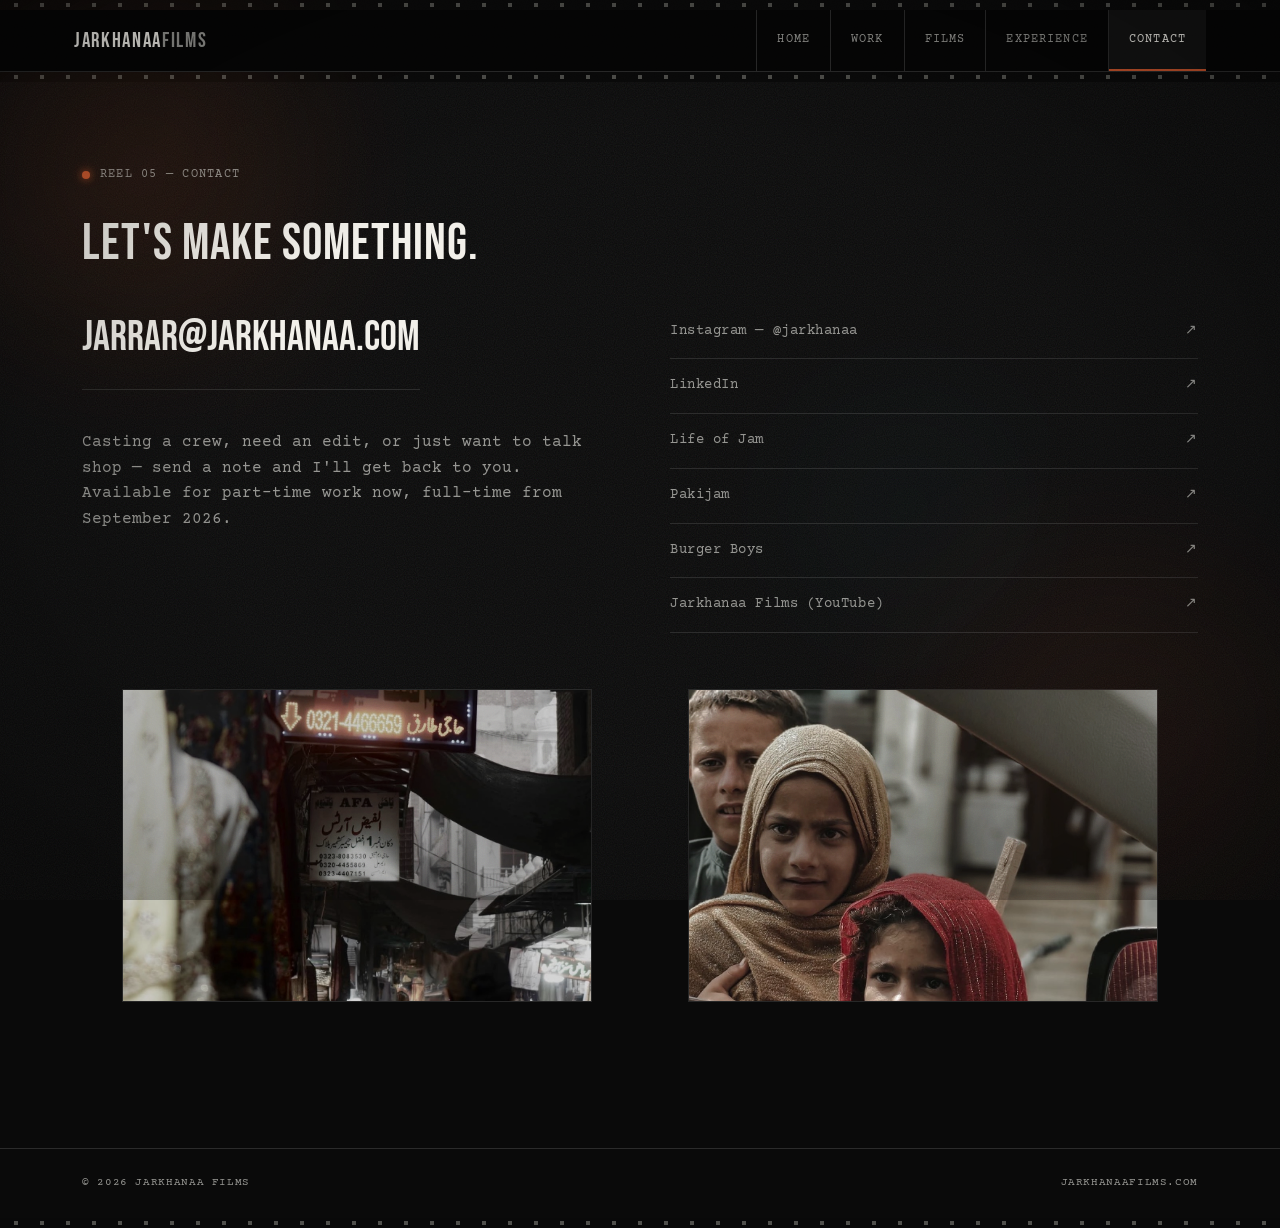
==== contact.html @ 5db482cc "Jarkhanaa Films — initial site Personal portfolio for Mohammad Jarrar Ali Mehdi: home, work, films (" ====
<!DOCTYPE html>
<html lang="en">
<head>
<meta charset="UTF-8">
<meta name="viewport" content="width=device-width, initial-scale=1.0">
<title>Contact — Jarkhanaa Films</title>
<meta name="description" content="Get in touch with Mohammad Jarrar Ali Mehdi — Jarkhanaa Films.">
<link rel="preconnect" href="https://fonts.googleapis.com">
<link rel="preconnect" href="https://fonts.gstatic.com" crossorigin>
<link href="https://fonts.googleapis.com/css2?family=Bebas+Neue&family=Courier+Prime:wght@400;700&display=swap" rel="stylesheet">
<link rel="stylesheet" href="css/style.css">
</head>
<body>

<div class="sprockets"></div>
<nav class="filmstrip-nav">
  <div class="nav-frames">
    <div class="nav-logo">JARKHANAA <span>FILMS</span></div>
    <ul class="nav-links">
      <li><a href="index.html">Home</a></li>
      <li><a href="work.html">Work</a></li>
      <li><a href="films.html">Films</a></li>
      <li><a href="experience.html">Experience</a></li>
      <li><a href="contact.html" class="active">Contact</a></li>
    </ul>
  </div>
</nav>
<div class="sprockets"></div>

<main class="container">
  <section class="section" style="border-top:none;padding-top:70px;">
    <p class="timecode">Reel 05 — Contact</p>
    <h2 class="section-heading">Let's make something.</h2>

    <div class="contact-grid">
      <div>
        <a href="mailto:jarrar@jarkhanaa.com" class="contact-email">jarrar@jarkhanaa.com</a>
        <p class="lede">
          Casting a crew, need an edit, or just want to talk shop —
          send a note and I'll get back to you. Available for part-time
          work now, full-time from September 2026.
        </p>
      </div>

      <div>
        <ul class="social-list">
          <!-- Replace hrefs with your real profiles -->
          <li><a href="https://www.instagram.com/jarkhanaa" target="_blank" rel="noopener"><span>Instagram — @jarkhanaa</span><span>&#8599;</span></a></li>
          <li><a href="https://www.linkedin.com/in/jarrar-ali-9444a821a/" target="_blank" rel="noopener"><span>LinkedIn</span><span>&#8599;</span></a></li>
          <li><a href="#" target="_blank" rel="noopener"><span>Life of Jam</span><span>&#8599;</span></a></li>
          <li><a href="#" target="_blank" rel="noopener"><span>Pakijam</span><span>&#8599;</span></a></li>
          <li><a href="https://www.youtube.com/@burgerboys6820" target="_blank" rel="noopener"><span>Burger Boys</span><span>&#8599;</span></a></li>
          <li><a href="https://www.youtube.com/@JarkhanaaFilms" target="_blank" rel="noopener"><span>Jarkhanaa Films (YouTube)</span><span>&#8599;</span></a></li>
        </ul>
      </div>
    </div>

    <div class="gallery-row">
      <figure>
        <img src="assets/images/photography/photo-07.jpg" alt="Street market, Pakistan">
      </figure>
      <figure>
        <img src="assets/images/photography/photo-13.jpg" alt="Portrait through a car window">
      </figure>
    </div>
  </section>
</main>

<footer class="site-footer">
  <div class="container footer-inner">
    <span>&copy; <span id="year"></span> Jarkhanaa Films</span>
    <span>jarkhanaafilms.com</span>
  </div>
</footer>
<div class="sprockets"></div>

<script src="js/main.js"></script>
</body>
</html>
---- css/style.css ----
/* ==========================================================================
   JARKHANAA FILMS — stylesheet
   Concept: an "interactive filmstrip" shot in black & white. Sprocket holes
   edge the nav and footer, sections are labelled with editing-bay timecodes,
   body copy runs in Courier (screenplay pages are typed in Courier), and
   the homepage opens with a brief credits sequence before settling in.
   Colour is almost entirely absent — it's used only as a rare, deliberate
   spark (a tally-light dot, a hover state, a single underline).
   ========================================================================== */

:root {
  --bg: #0a0a0a;
  --bg-alt: #131313;
  --bg-raised: #1a1a1a;
  --fg: #f2f0ea;
  --fg-dim: #949490;
  --fg-faint: #5c5c58;
  --accent: #c9542c;      /* used sparingly: a tally-light dot, an underline, a hover */
  --line: #2b2b2b;
  --sprocket-size: 10px;
  --sprocket-gap: 26px;
  --frame-serif: "Bebas Neue", "Oswald", sans-serif;
  --frame-mono: "Courier Prime", "Courier New", ui-monospace, monospace;
}

* { box-sizing: border-box; }

html { scroll-behavior: smooth; }

body {
  margin: 0;
  background: var(--bg);
  color: var(--fg);
  font-family: var(--frame-mono);
  line-height: 1.6;
  -webkit-font-smoothing: antialiased;
  position: relative;
}

/* film grain + vignette overlay, fixed over the whole viewport */
body::before {
  content: "";
  position: fixed;
  inset: 0;
  z-index: 2000;
  pointer-events: none;
  opacity: 0.09;
  mix-blend-mode: overlay;
  background-image: url("data:image/svg+xml,%3Csvg xmlns='http://www.w3.org/2000/svg' width='120' height='120'%3E%3Cfilter id='n'%3E%3CfeTurbulence type='fractalNoise' baseFrequency='0.9' numOctaves='2' stitchTiles='stitch'/%3E%3C/filter%3E%3Crect width='100%25' height='100%25' filter='url(%23n)'/%3E%3C/svg%3E");
  animation: grain-shift 1.2s steps(4) infinite;
}

body::after {
  content: "";
  position: fixed;
  inset: 0;
  z-index: 1999;
  pointer-events: none;
  background: radial-gradient(ellipse at center, transparent 45%, rgba(0,0,0,0.55) 130%);
}

/* -------------------------------------------------------------------- */
/* light leaks — slow-drifting warm/cool blobs, screen-blended, very     */
/* faint. Injected once by main.js so every page picks it up for free.  */
/* -------------------------------------------------------------------- */
.light-leak {
  position: fixed;
  inset: 0;
  z-index: 2;
  pointer-events: none;
  mix-blend-mode: screen;
  overflow: hidden;
}
.light-leak span {
  position: absolute;
  border-radius: 50%;
  filter: blur(70px);
  opacity: 0.3;
  animation: leak-drift 46s ease-in-out infinite;
}
.light-leak span:nth-child(1) {
  width: 38vw; height: 38vw;
  background: radial-gradient(circle, rgba(224,99,47,0.55), transparent 70%);
  top: -8%; left: -8%;
  animation-duration: 42s;
}
.light-leak span:nth-child(2) {
  width: 42vw; height: 42vw;
  background: radial-gradient(circle, rgba(201,84,44,0.4), transparent 70%);
  bottom: -12%; right: -8%;
  animation-duration: 58s;
  animation-delay: -14s;
}
.light-leak span:nth-child(3) {
  width: 26vw; height: 26vw;
  background: radial-gradient(circle, rgba(34,80,91,0.35), transparent 70%);
  top: 38%; left: 58%;
  animation-duration: 50s;
  animation-delay: -26s;
}
@keyframes leak-drift {
  0%   { transform: translate(0, 0) scale(1); }
  25%  { transform: translate(5%, 4%) scale(1.08); }
  50%  { transform: translate(-4%, 7%) scale(0.95); }
  75%  { transform: translate(-6%, -3%) scale(1.05); }
  100% { transform: translate(0, 0) scale(1); }
}
@media (prefers-reduced-motion: reduce) {
  .light-leak span { animation: none; }
}

/* -------------------------------------------------------------------- */
/* cursor companion — a soft ring that trails the pointer and reacts    */
/* over clickable things. Pointer stays visible; this just adds a bit   */
/* of life. Skipped on touch devices.                                   */
/* -------------------------------------------------------------------- */
.cursor-ring {
  position: fixed;
  top: 0; left: 0;
  width: 30px; height: 30px;
  margin: -15px 0 0 -15px;
  border-radius: 50%;
  border: 1px solid var(--fg-dim);
  pointer-events: none;
  z-index: 2500;
  opacity: 0;
  transition: opacity 0.3s ease, width 0.25s ease, height 0.25s ease,
              margin 0.25s ease, border-color 0.25s ease, background 0.25s ease;
  will-change: transform;
}
.cursor-ring.active { opacity: 0.65; }
.cursor-ring.hover {
  width: 56px; height: 56px;
  margin: -28px 0 0 -28px;
  border-color: var(--accent);
  background: rgba(201,84,44,0.08);
  opacity: 0.9;
}

/* -------------------------------------------------------------------- */
/* page transition — quick fade in on load, fade out on internal nav    */
/* -------------------------------------------------------------------- */
body.page-enter { animation: page-fade-in 0.5s ease both; }
body.page-leave { opacity: 0; transition: opacity 0.22s ease; }
@keyframes page-fade-in {
  from { opacity: 0; }
  to   { opacity: 1; }
}
@media (prefers-reduced-motion: reduce) {
  body.page-enter { animation: none; }
  body.page-leave { transition: none; }
}

/* -------------------------------------------------------------------- */
/* scroll reveal — sections ease up into place as they enter view       */
/* -------------------------------------------------------------------- */
.reveal {
  opacity: 0;
  transform: translateY(18px);
  transition: opacity 0.7s ease, transform 0.7s ease;
}
.reveal.visible { opacity: 1; transform: translateY(0); }
@media (prefers-reduced-motion: reduce) {
  .reveal { opacity: 1; transform: none; transition: none; }
}

@keyframes grain-shift {
  0%   { transform: translate(0, 0); }
  25%  { transform: translate(-1%, 1%); }
  50%  { transform: translate(1%, -1%); }
  75%  { transform: translate(-1%, -1%); }
  100% { transform: translate(0, 0); }
}

@media (prefers-reduced-motion: reduce) {
  body::before { animation: none; }
}

a { color: inherit; text-decoration: none; }
img { max-width: 100%; display: block; }
ul { margin: 0; padding: 0; list-style: none; }
h1, h2, h3 { font-family: var(--frame-serif); font-weight: 400; letter-spacing: 0.02em; margin: 0; }
code { font-family: var(--frame-mono); }

.container {
  max-width: 1180px;
  margin: 0 auto;
  padding: 0 32px;
}

/* -------------------------------------------------------------------- */
/* sprocket strips                                                       */
/* -------------------------------------------------------------------- */
.sprockets {
  height: var(--sprocket-size);
  background-color: var(--bg);
  background-image: radial-gradient(circle, var(--fg-faint) 2.4px, transparent 2.5px);
  background-size: var(--sprocket-gap) 100%;
  background-repeat: repeat-x;
  background-position: center;
  opacity: 0.85;
}

/* -------------------------------------------------------------------- */
/* nav — the filmstrip                                                   */
/* -------------------------------------------------------------------- */
.filmstrip-nav {
  position: sticky;
  top: 0;
  z-index: 500;
  background: #050505;
  border-bottom: 1px solid var(--line);
}

.nav-frames {
  display: flex;
  align-items: stretch;
  justify-content: space-between;
  max-width: 1180px;
  margin: 0 auto;
  padding: 0 24px;
}

.nav-logo {
  display: flex;
  align-items: center;
  font-family: var(--frame-serif);
  font-size: 1.3rem;
  letter-spacing: 0.08em;
  padding: 14px 20px 14px 0;
  white-space: nowrap;
}

.nav-logo span { color: var(--fg-dim); }

.nav-links {
  display: flex;
  align-items: stretch;
}

.nav-links li {
  border-left: 1px solid var(--line);
  display: flex;
}

.nav-links a {
  display: flex;
  align-items: center;
  padding: 0 20px;
  font-family: var(--frame-mono);
  font-size: 0.72rem;
  letter-spacing: 0.1em;
  text-transform: uppercase;
  color: var(--fg-dim);
  position: relative;
  transition: color 0.25s ease, background 0.25s ease;
}

.nav-links a:hover,
.nav-links a.active {
  color: var(--fg);
  background: var(--bg-alt);
}

.nav-links a.active::after {
  content: "";
  position: absolute;
  left: 0; right: 0; bottom: 0;
  height: 2px;
  background: var(--accent);
}

/* -------------------------------------------------------------------- */
/* timecode section labels — a recurring signature motif                 */
/* -------------------------------------------------------------------- */
.timecode {
  font-family: var(--frame-mono);
  font-size: 0.78rem;
  letter-spacing: 0.1em;
  color: var(--fg-dim);
  display: inline-flex;
  align-items: center;
  gap: 10px;
  margin-bottom: 18px;
  text-transform: uppercase;
}

.timecode::before {
  content: "";
  width: 8px;
  height: 8px;
  border-radius: 50%;
  background: var(--accent);
  box-shadow: 0 0 8px var(--accent);
  animation: blink 2.4s ease-in-out infinite;
}

@keyframes blink {
  0%, 100% { opacity: 1; }
  50% { opacity: 0.25; }
}

/* -------------------------------------------------------------------- */
/* opening credits sequence (home only)                                  */
/* -------------------------------------------------------------------- */
.credits-overlay {
  position: fixed;
  inset: 0;
  z-index: 3000;
  background: #000;
  display: flex;
  align-items: center;
  justify-content: center;
  text-align: center;
  padding: 24px;
}

.credits-overlay.hidden { display: none; }
.credits-overlay.fading { animation: credits-fade-out 0.9s ease forwards; }

@keyframes credits-fade-out {
  to { opacity: 0; visibility: hidden; }
}

.credits-card {
  position: relative;
}

.credits-line {
  font-family: var(--frame-mono);
  letter-spacing: 0.3em;
  text-transform: uppercase;
  font-size: 0.8rem;
  color: var(--fg-dim);
  opacity: 0;
  animation: credits-in 1.1s ease forwards;
}

.credits-title {
  font-family: var(--frame-serif);
  font-size: clamp(2.4rem, 8vw, 5.5rem);
  letter-spacing: 0.03em;
  margin: 16px 0;
  opacity: 0;
  animation: credits-in 1.1s ease forwards;
  animation-delay: 0.5s;
}

.credits-sub {
  font-family: var(--frame-mono);
  font-size: 0.85rem;
  letter-spacing: 0.16em;
  text-transform: uppercase;
  color: var(--fg-dim);
  opacity: 0;
  animation: credits-in 1.1s ease forwards;
  animation-delay: 1.1s;
}

@keyframes credits-in {
  from { opacity: 0; transform: translateY(8px); }
  to   { opacity: 1; transform: translateY(0); }
}

.credits-skip {
  position: absolute;
  bottom: 28px;
  right: 28px;
  font-family: var(--frame-mono);
  font-size: 0.68rem;
  letter-spacing: 0.14em;
  text-transform: uppercase;
  color: var(--fg-faint);
  background: none;
  border: 1px solid var(--line);
  padding: 8px 14px;
  cursor: pointer;
}
.credits-skip:hover { color: var(--fg); border-color: var(--fg-dim); }

/* -------------------------------------------------------------------- */
/* hero / intro                                                          */
/* -------------------------------------------------------------------- */
.hero {
  padding: 90px 0 60px;
  display: grid;
  grid-template-columns: 1.2fr 0.8fr;
  gap: 50px;
  align-items: start;
}

.portrait-box {
  border: 1px solid var(--line);
  background: var(--bg-alt);
  padding: 10px;
}
.portrait-box img {
  width: 100%;
  aspect-ratio: 4 / 5;
  object-fit: cover;
  object-position: center 30%;
  filter: grayscale(0.85) contrast(1.05);
}
.portrait-caption {
  margin-top: 10px;
  font-family: var(--frame-mono);
  font-size: 0.62rem;
  letter-spacing: 0.08em;
  text-transform: uppercase;
  color: var(--fg-dim);
  text-align: center;
}

/* -------------------------------------------------------------------- */
/* gallery shot — photography / BTS images scattered through the site   */
/* -------------------------------------------------------------------- */
.gallery-shot {
  margin: 60px 0;
  border-top: 1px solid var(--line);
  padding-top: 40px;
}
.gallery-shot img {
  width: 100%;
  display: block;
  border: 1px solid var(--line);
  filter: grayscale(0.35) contrast(1.05);
  transition: filter 0.4s ease;
}
.gallery-shot img:hover { filter: grayscale(0); }
.gallery-shot .cap {
  margin-top: 10px;
  font-family: var(--frame-mono);
  font-size: 0.65rem;
  letter-spacing: 0.08em;
  text-transform: uppercase;
  color: var(--fg-dim);
}

.gallery-row {
  display: grid;
  grid-template-columns: repeat(auto-fit, minmax(220px, 1fr));
  gap: 16px;
  margin: 40px 0;
}
.gallery-row img {
  width: 100%;
  height: 100%;
  aspect-ratio: 3/2;
  object-fit: cover;
  border: 1px solid var(--line);
  filter: grayscale(0.35) contrast(1.05);
  transition: filter 0.4s ease;
}
.gallery-row img:hover { filter: grayscale(0); }

.hero-title {
  font-size: clamp(2.6rem, 7vw, 4.6rem);
  line-height: 1.02;
}

.hero-role {
  font-family: var(--frame-mono);
  font-size: 0.85rem;
  letter-spacing: 0.1em;
  color: var(--fg-dim);
  text-transform: uppercase;
  margin: 18px 0 26px;
}

.hero-bio {
  font-size: 1rem;
  color: var(--fg-dim);
  max-width: 62ch;
  margin-bottom: 30px;
}

.hero-bio + .hero-bio { margin-top: -18px; }

.cta-row { display: flex; gap: 16px; flex-wrap: wrap; }

.btn {
  display: inline-flex;
  align-items: center;
  gap: 10px;
  padding: 14px 26px;
  font-family: var(--frame-mono);
  font-size: 0.75rem;
  letter-spacing: 0.1em;
  text-transform: uppercase;
  border: 1px solid var(--line);
  transition: border-color 0.25s ease, background 0.25s ease, color 0.25s ease;
}

.btn-primary {
  background: var(--fg);
  border-color: var(--fg);
  color: #0a0a0a;
  font-weight: 700;
}
.btn-primary:hover { background: var(--fg-dim); border-color: var(--fg-dim); }

.btn-ghost { color: var(--fg); }
.btn-ghost:hover { border-color: var(--fg-dim); color: var(--fg-dim); }

/* -------------------------------------------------------------------- */
/* credits list — homepage nav-teaser, styled like closing credits       */
/* -------------------------------------------------------------------- */
.credits-list a {
  display: grid;
  grid-template-columns: 1fr auto;
  gap: 16px;
  align-items: baseline;
  padding: 20px 0;
  border-top: 1px solid var(--line);
  transition: padding-left 0.25s ease;
}
.credits-list li:last-child a { border-bottom: 1px solid var(--line); }

.credits-list .role {
  font-family: var(--frame-mono);
  font-size: 0.72rem;
  letter-spacing: 0.14em;
  text-transform: uppercase;
  color: var(--fg-dim);
}

.credits-list .name {
  font-family: var(--frame-serif);
  font-size: clamp(1.4rem, 3vw, 2.1rem);
  letter-spacing: 0.02em;
}

.credits-list a:hover { padding-left: 10px; }
.credits-list a:hover .name { color: var(--accent); }

/* -------------------------------------------------------------------- */
/* reel frame — vertical showreel, styled like a filmstrip cell          */
/* -------------------------------------------------------------------- */
.reel-frame {
  position: relative;
  background: var(--bg-alt);
  padding: 0 14px;
  display: flex;
  justify-content: center;
}

.reel-frame::before,
.reel-frame::after {
  content: "";
  position: absolute;
  top: 0; bottom: 0;
  width: 14px;
  background-image: radial-gradient(circle, var(--bg) 3.5px, var(--fg-faint) 4px, var(--fg-faint) 4px, transparent 4.5px);
  background-size: 100% 30px;
  background-repeat: repeat-y;
  background-position: center;
  opacity: 0.9;
}
.reel-frame::before { left: 0; }
.reel-frame::after { right: 0; }

.reel-media {
  width: 100%;
  max-width: 340px;
  aspect-ratio: 9 / 16;
  background: #000;
  border: 1px solid var(--line);
  display: flex;
  align-items: center;
  justify-content: center;
  position: relative;
  overflow: hidden;
}
.reel-media.landscape {
  max-width: 480px;
  aspect-ratio: 16 / 9;
  margin: 18px 0;
}

.reel-media video,
.reel-media iframe {
  width: 100%;
  height: 100%;
  object-fit: cover;
  border: 0;
}

.reel-placeholder {
  text-align: center;
  color: var(--fg-dim);
  font-family: var(--frame-mono);
  font-size: 0.7rem;
  letter-spacing: 0.06em;
  padding: 24px;
  text-transform: uppercase;
  line-height: 1.8;
}

.reel-placeholder .play {
  width: 52px;
  height: 52px;
  margin: 0 auto 16px;
  border-radius: 50%;
  border: 1px solid var(--fg-faint);
  display: flex;
  align-items: center;
  justify-content: center;
  color: var(--fg-dim);
}

/* -------------------------------------------------------------------- */
/* reel grid — many video embeds laid out as filmstrip-style cards       */
/* -------------------------------------------------------------------- */
.reel-grid {
  display: grid;
  grid-template-columns: repeat(auto-fill, minmax(200px, 1fr));
  gap: 22px;
  margin-top: 28px;
}

.reel-card { display: flex; flex-direction: column; }

.reel-card .reel-card-media {
  position: relative;
  aspect-ratio: 9 / 16;
  background: #000;
  border: 1px solid var(--line);
  overflow: hidden;
}
.reel-card.landscape .reel-card-media { aspect-ratio: 16 / 9; }

.reel-card .reel-card-media iframe {
  position: absolute;
  inset: 0;
  width: 100%;
  height: 100%;
  border: 0;
}
/* Instagram's script replaces the blockquote with an iframe that also
   expects an absolutely-positioned fill of a definite-size relative
   parent — the same box model the YouTube iframes use above, so no
   special-casing needed here. */
.reel-card.ig .reel-card-media blockquote {
  width: 100% !important;
  margin: 0 !important;
}

.reel-card .cap {
  margin-top: 10px;
  font-family: var(--frame-mono);
  font-size: 0.72rem;
  color: var(--fg-dim);
  line-height: 1.5;
}
.reel-card .cap b { display: block; color: var(--fg); font-weight: 700; }

/* -------------------------------------------------------------------- */
/* generic section                                                       */
/* -------------------------------------------------------------------- */
.section {
  padding: 90px 0;
  border-top: 1px solid var(--line);
}

.section-heading {
  font-size: clamp(2rem, 5vw, 3.2rem);
  margin-bottom: 20px;
}

.lede {
  max-width: 62ch;
  color: var(--fg-dim);
}

/* -------------------------------------------------------------------- */
/* vectorscope — a colour-grading scope plotting every film's palette    */
/* -------------------------------------------------------------------- */
.vectorscope-section {
  display: flex;
  flex-wrap: wrap;
  gap: 40px;
  align-items: center;
  justify-content: center;
  padding: 20px 0 50px;
}

.vectorscope {
  width: 340px;
  height: 340px;
  flex: 0 0 auto;
  position: relative;
}

.scope-face {
  width: 100%;
  height: 100%;
  border-radius: 50%;
  position: relative;
  background: radial-gradient(circle, var(--bg-alt) 0%, var(--bg) 72%, #050505 100%);
  border: 1px solid var(--line);
}

.scope-ring {
  position: absolute;
  border: 1px solid var(--line);
  border-radius: 50%;
  opacity: 0.5;
}

.scope-spoke {
  position: absolute;
  left: 50%;
  top: 50%;
  width: 50%;
  height: 1px;
  background: var(--line);
  transform-origin: left center;
  opacity: 0.45;
}

.scope-target {
  position: absolute;
  font-family: var(--frame-mono);
  font-size: 0.6rem;
  letter-spacing: 0.06em;
  color: var(--fg-faint);
  transform: translate(-50%, -50%);
  pointer-events: none;
}

.scope-dot {
  position: absolute;
  width: 14px;
  height: 14px;
  border-radius: 50%;
  border: 1px solid rgba(255,255,255,0.35);
  transform: translate(-50%, -50%);
  cursor: pointer;
  padding: 0;
  transition: transform 0.2s ease, box-shadow 0.2s ease;
}
.scope-dot:hover,
.scope-dot:focus-visible {
  transform: translate(-50%, -50%) scale(1.7);
  box-shadow: 0 0 14px rgba(255,255,255,0.25);
  z-index: 5;
  outline: none;
}

.scope-caption {
  max-width: 320px;
}
.scope-caption .lede { margin-bottom: 0; }

.scope-tooltip {
  position: fixed;
  z-index: 200;
  background: var(--bg-alt);
  border: 1px solid var(--line);
  padding: 8px;
  font-family: var(--frame-mono);
  font-size: 0.7rem;
  color: var(--fg);
  pointer-events: none;
  opacity: 0;
  transition: opacity 0.15s ease;
  transform: translate(-50%, -100%);
  margin-top: -14px;
  white-space: nowrap;
}
.scope-tooltip.visible { opacity: 1; }
.scope-tooltip img {
  display: block;
  width: 160px;
  height: 90px;
  object-fit: cover;
  border: 1px solid var(--line);
  margin-bottom: 6px;
}
.scope-tooltip .text { padding: 0 2px; }
.scope-tooltip .film { display: block; color: var(--fg-dim); font-size: 0.62rem; letter-spacing: 0.06em; text-transform: uppercase; margin-top: 2px; }

/* -------------------------------------------------------------------- */
/* palette-grouped stills (films page) — no modal, just laid out         */
/* -------------------------------------------------------------------- */
.palette-section { margin-bottom: 10px; }

.palette-swatches {
  display: flex;
  gap: 6px;
  margin: 14px 0 0;
}
.palette-swatches span {
  width: 26px;
  height: 26px;
  border: 1px solid var(--line);
}

.still-rail-wrap {
  position: relative;
  margin: 14px -32px 0;
}

.still-rail {
  display: flex;
  gap: 2px;
  overflow-x: auto;
  padding: 10px 32px 24px;
  background: var(--bg-alt);
  scrollbar-width: thin;
  scrollbar-color: var(--fg-faint) var(--bg);
}
.still-rail::-webkit-scrollbar { height: 8px; }
.still-rail::-webkit-scrollbar-thumb { background: var(--fg-faint); }
.still-rail::-webkit-scrollbar-track { background: var(--bg); }

.still-rail img {
  flex: 0 0 auto;
  width: min(58vw, 260px);
  aspect-ratio: 3 / 2;
  object-fit: cover;
  border: 1px solid var(--line);
  filter: grayscale(0.15);
  transition: transform 0.3s ease, filter 0.3s ease;
}
.still-rail img:hover { transform: scale(1.03); filter: grayscale(0); }
.still-rail.wide img { width: min(70vw, 380px); aspect-ratio: 2.35 / 1; }

/* crew list — production stills credit block */
.crew-list {
  display: flex;
  flex-wrap: wrap;
  gap: 8px 24px;
  font-family: var(--frame-mono);
  font-size: 0.78rem;
  color: var(--fg-dim);
  margin-top: 18px;
}
.crew-list span b { color: var(--fg); font-weight: 700; }
.crew-list .me {
  color: var(--accent);
  font-weight: 700;
  border-bottom: 1px solid var(--accent);
  padding-bottom: 1px;
}

.project-credit-strip {
  display: flex;
  align-items: center;
  gap: 24px;
  padding: 24px;
  border: 1px solid var(--line);
  flex-wrap: wrap;
}
.project-credit-strip img {
  width: 130px;
  height: 84px;
  object-fit: cover;
  border: 1px solid var(--line);
  filter: grayscale(0.15);
}
.project-credit-text h3 { font-size: 1.6rem; }
.project-credit-text p { color: var(--fg-dim); font-size: 0.85rem; margin-top: 6px; max-width: 60ch; }

/* -------------------------------------------------------------------- */
/* about / bio bits                                                      */
/* -------------------------------------------------------------------- */
.role-tags { display: flex; flex-wrap: wrap; gap: 10px; margin: 22px 0 30px; }
.role-tag {
  font-family: var(--frame-mono);
  font-size: 0.66rem;
  letter-spacing: 0.08em;
  text-transform: uppercase;
  padding: 8px 14px;
  border: 1px solid var(--line);
  color: var(--fg-dim);
}
.role-tag.primary { border-color: var(--fg-dim); color: var(--fg); }

/* -------------------------------------------------------------------- */
/* call sheet — experience page                                          */
/* -------------------------------------------------------------------- */
.callsheet {
  width: 100%;
  border-collapse: collapse;
  font-family: var(--frame-mono);
  font-size: 0.85rem;
}
.callsheet th {
  text-align: left;
  font-size: 0.65rem;
  letter-spacing: 0.12em;
  text-transform: uppercase;
  color: var(--fg-faint);
  border-bottom: 1px solid var(--line);
  padding: 0 12px 10px 0;
  font-weight: 400;
}
.callsheet td {
  padding: 16px 12px 16px 0;
  border-bottom: 1px solid var(--line);
  vertical-align: top;
  color: var(--fg-dim);
}
.callsheet td.role { color: var(--fg); font-weight: 700; }
.callsheet td.status-held { color: var(--fg); }
.callsheet td.status-seeking::before {
  content: "SEEKING — ";
  color: var(--accent);
}

.callsheet-wrap { overflow-x: auto; }

/* -------------------------------------------------------------------- */
/* job history — "Production & Editing" on the experience page           */
/* -------------------------------------------------------------------- */
.job { padding: 28px 0; border-bottom: 1px solid var(--line); }
.job:first-child { padding-top: 0; }

.job-head {
  display: flex;
  justify-content: space-between;
  align-items: baseline;
  flex-wrap: wrap;
  gap: 6px 20px;
}
.job-role { font-family: var(--frame-serif); font-size: 1.4rem; letter-spacing: 0.02em; }
.job-company {
  font-family: var(--frame-mono);
  font-size: 0.75rem;
  color: var(--fg-dim);
  text-transform: uppercase;
  letter-spacing: 0.05em;
  margin-top: 2px;
}
.job-dates {
  font-family: var(--frame-mono);
  font-size: 0.68rem;
  color: var(--fg-faint);
  text-transform: uppercase;
  letter-spacing: 0.06em;
  white-space: nowrap;
}

.job ul {
  margin: 14px 0 0;
  padding-left: 20px;
  list-style: disc;
}
.job li {
  color: var(--fg-dim);
  font-size: 0.85rem;
  line-height: 1.7;
  margin-bottom: 4px;
}
.job li::marker { color: var(--accent); }

/* -------------------------------------------------------------------- */
/* callout box — availability, instagram, etc.                          */
/* -------------------------------------------------------------------- */
.callout {
  padding: 28px;
  border: 1px solid var(--line);
  display: flex;
  justify-content: space-between;
  align-items: center;
  flex-wrap: wrap;
  gap: 16px;
}
.callout .label {
  font-family: var(--frame-mono);
  font-size: 0.7rem;
  color: var(--fg-dim);
  letter-spacing: 0.08em;
  text-transform: uppercase;
  margin-bottom: 6px;
}
.callout .headline { font-family: var(--frame-serif); font-size: 1.5rem; }

/* -------------------------------------------------------------------- */
/* channel roster — work page                                            */
/* -------------------------------------------------------------------- */
.channel-list { border-top: 1px solid var(--line); }
.channel-row {
  display: grid;
  grid-template-columns: 1fr auto;
  gap: 20px;
  align-items: center;
  padding: 22px 0;
  border-bottom: 1px solid var(--line);
}
.channel-row a.channel-name {
  font-family: var(--frame-serif);
  font-size: 1.6rem;
  letter-spacing: 0.02em;
}
.channel-row a.channel-name:hover { color: var(--accent); }
.channel-meta {
  font-family: var(--frame-mono);
  font-size: 0.72rem;
  color: var(--fg-dim);
  letter-spacing: 0.04em;
  text-transform: uppercase;
}

.instagram-callout {
  margin-top: 40px;
  padding: 28px;
  border: 1px solid var(--line);
  display: flex;
  justify-content: space-between;
  align-items: center;
  flex-wrap: wrap;
  gap: 16px;
}
.instagram-callout .handle {
  font-family: var(--frame-serif);
  font-size: 1.8rem;
}
.instagram-callout .note {
  font-family: var(--frame-mono);
  font-size: 0.7rem;
  color: var(--fg-dim);
  letter-spacing: 0.08em;
  text-transform: uppercase;
}

/* -------------------------------------------------------------------- */
/* contact page                                                          */
/* -------------------------------------------------------------------- */
.contact-grid {
  display: grid;
  grid-template-columns: 1fr 1fr;
  gap: 60px;
}

.contact-email {
  font-family: var(--frame-serif);
  font-size: clamp(1.6rem, 4vw, 2.6rem);
  border-bottom: 1px solid var(--line);
  padding-bottom: 18px;
  display: inline-block;
  margin-bottom: 24px;
  word-break: break-all;
}

.contact-email:hover { color: var(--accent); }

.social-list a {
  display: flex;
  justify-content: space-between;
  padding: 16px 0;
  border-bottom: 1px solid var(--line);
  font-family: var(--frame-mono);
  font-size: 0.85rem;
  letter-spacing: 0.04em;
  color: var(--fg-dim);
  transition: color 0.2s ease, padding-left 0.2s ease;
}
.social-list a:hover { color: var(--fg); padding-left: 8px; }
.social-list a span:last-child { color: var(--fg-dim); }

/* -------------------------------------------------------------------- */
/* footer                                                                 */
/* -------------------------------------------------------------------- */
.site-footer {
  border-top: 1px solid var(--line);
  padding: 26px 0;
}
.footer-inner {
  display: flex;
  justify-content: space-between;
  align-items: center;
  flex-wrap: wrap;
  gap: 14px;
  font-family: var(--frame-mono);
  font-size: 0.66rem;
  letter-spacing: 0.06em;
  color: var(--fg-dim);
  text-transform: uppercase;
}

/* -------------------------------------------------------------------- */
/* responsive                                                             */
/* -------------------------------------------------------------------- */
@media (max-width: 860px) {
  .contact-grid { grid-template-columns: 1fr; }
  .hero { grid-template-columns: 1fr; }
  .hero .portrait-box { max-width: 260px; order: -1; }
  .nav-logo { font-size: 1rem; padding: 12px 12px 12px 0; }
  .nav-links a { padding: 0 12px; font-size: 0.6rem; }
  .container { padding: 0 20px; }
  .still-rail-wrap { margin: 0 -20px; }
  .still-rail { padding: 10px 20px 20px; }
  .channel-row { grid-template-columns: 1fr; align-items: flex-start; gap: 8px; }
}
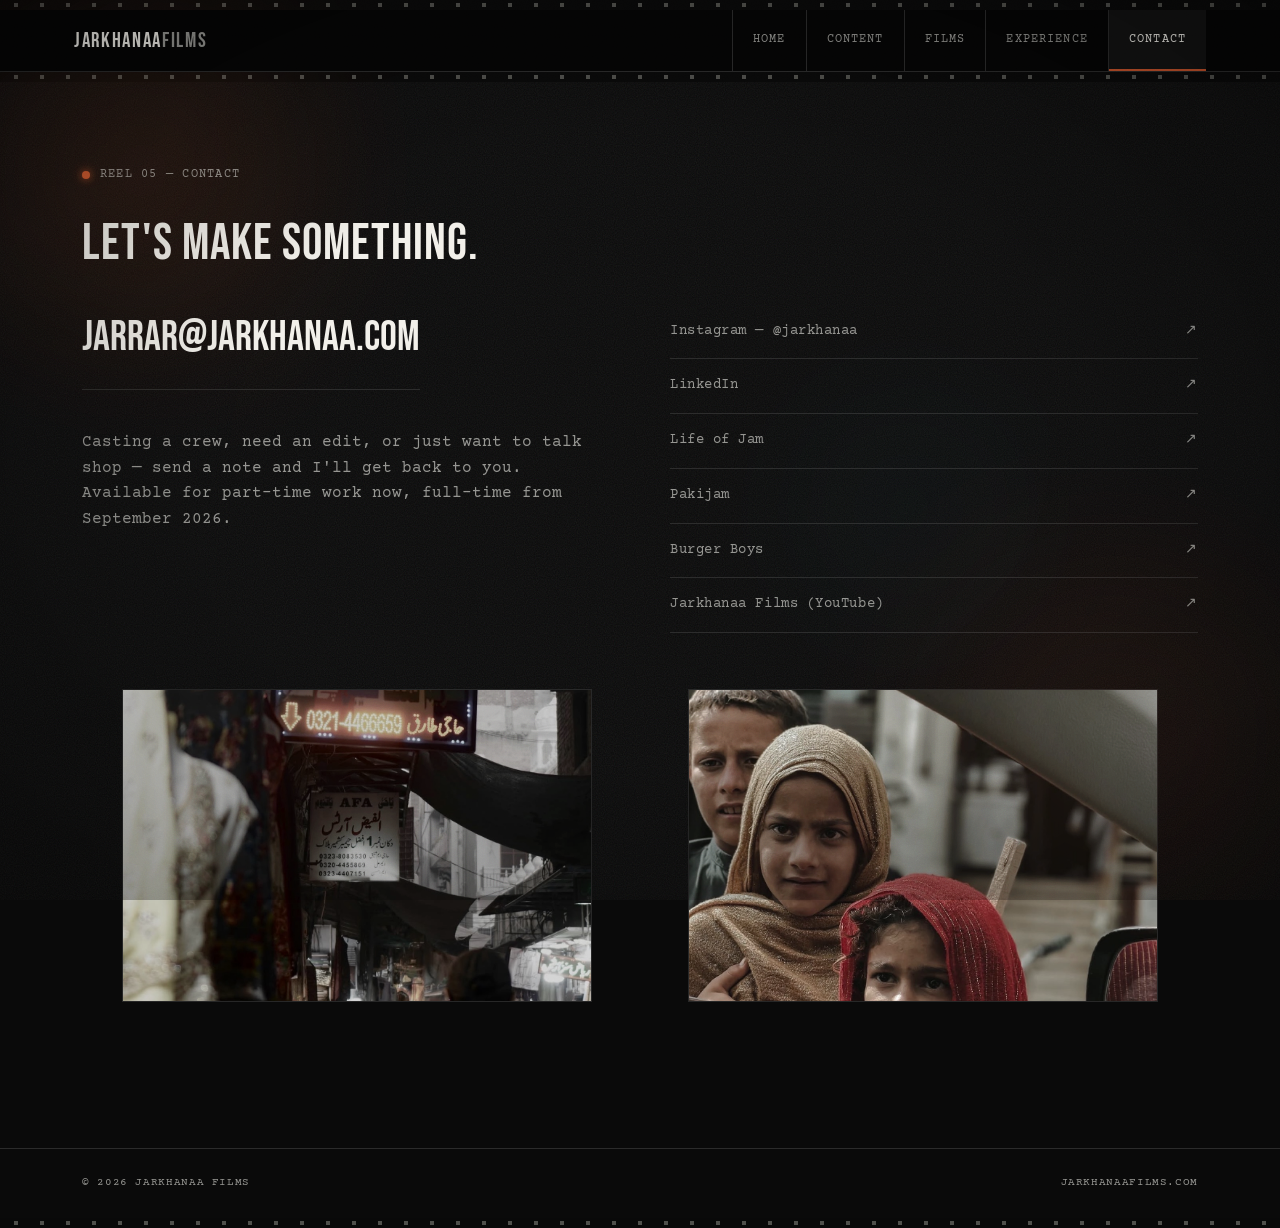
==== commit e61ed5a0: "Rename Work tab to Content; expand Experience credits and role search - Rename work.html -> content." ====
--- a/contact.html
+++ b/contact.html
@@ -15,10 +15,10 @@
 <div class="sprockets"></div>
 <nav class="filmstrip-nav">
   <div class="nav-frames">
-    <div class="nav-logo">JARKHANAA <span>FILMS</span></div>
+    <a href="index.html" class="nav-logo">JARKHANAA <span>FILMS</span></a>
     <ul class="nav-links">
       <li><a href="index.html">Home</a></li>
-      <li><a href="work.html">Work</a></li>
+      <li><a href="content.html">Content</a></li>
       <li><a href="films.html">Films</a></li>
       <li><a href="experience.html">Experience</a></li>
       <li><a href="contact.html" class="active">Contact</a></li>
--- a/css/style.css
+++ b/css/style.css
@@ -636,14 +636,41 @@
   height: 100%;
   border: 0;
 }
-/* Instagram's script replaces the blockquote with an iframe that also
-   expects an absolutely-positioned fill of a definite-size relative
-   parent — the same box model the YouTube iframes use above, so no
-   special-casing needed here. */
-.reel-card.ig .reel-card-media blockquote {
-  width: 100% !important;
-  margin: 0 !important;
-}
+/* Instagram's own oEmbed script is too unreliable to depend on (slow
+   or blocked outright by mobile tracking-protection, leaving a big
+   dead gap where the reel should be) — these cards link straight out
+   to the real post instead, styled to match the site rather than
+   Instagram's own white-card branding. */
+.reel-card .reel-card-media.ig-card {
+  aspect-ratio: 4 / 3;
+  display: flex;
+  flex-direction: column;
+  align-items: center;
+  justify-content: center;
+  gap: 10px;
+  text-align: center;
+  background: linear-gradient(155deg, var(--bg-alt), #000);
+  transition: border-color 0.25s ease, background 0.25s ease;
+}
+.ig-card .ig-mark {
+  font-family: var(--frame-serif);
+  font-size: 1.1rem;
+  letter-spacing: 0.06em;
+  color: var(--fg-dim);
+}
+.ig-card .ig-view {
+  font-family: var(--frame-mono);
+  font-size: 0.62rem;
+  letter-spacing: 0.08em;
+  text-transform: uppercase;
+  color: var(--accent);
+  opacity: 0;
+  transform: translateY(4px);
+  transition: opacity 0.25s ease, transform 0.25s ease;
+}
+.ig-card:hover { border-color: var(--fg-faint); }
+.ig-card:hover .ig-mark { color: var(--fg); }
+.ig-card:hover .ig-view { opacity: 1; transform: translateY(0); }
 
 .reel-card .cap {
   margin-top: 10px;
@@ -747,11 +774,6 @@
   outline: none;
 }
 
-.scope-caption {
-  max-width: 320px;
-}
-.scope-caption .lede { margin-bottom: 0; }
-
 .scope-tooltip {
   position: fixed;
   z-index: 200;
@@ -816,15 +838,149 @@
 
 .still-rail img {
   flex: 0 0 auto;
-  width: min(58vw, 260px);
+  width: min(88vw, 640px);
   aspect-ratio: 3 / 2;
   object-fit: cover;
   border: 1px solid var(--line);
   filter: grayscale(0.15);
-  transition: transform 0.3s ease, filter 0.3s ease;
-}
-.still-rail img:hover { transform: scale(1.03); filter: grayscale(0); }
-.still-rail.wide img { width: min(70vw, 380px); aspect-ratio: 2.35 / 1; }
+  transition: transform 0.5s cubic-bezier(0.16, 1, 0.3, 1), filter 0.4s ease;
+}
+.still-rail img:hover { transform: scale(1.08); filter: grayscale(0); }
+.still-rail.wide img { width: min(94vw, 760px); aspect-ratio: 2.35 / 1; }
+.still-rail a { display: contents; }
+
+/* -------------------------------------------------------------------- */
+/* frame viewer — homepage "A Few Frames" interactive still viewer       */
+/* One still plays large in a reel-style screen (same vertical sprocket */
+/* rails as the video reel up top); the row below is a contact strip    */
+/* you pull the next frame from. Auto-advances, click to lock one in.   */
+/* -------------------------------------------------------------------- */
+.frame-viewer { margin: 22px 0 10px; }
+
+.viewer-screen-wrap {
+  position: relative;
+  background: var(--bg-alt);
+  padding: 0 20px;
+  display: flex;
+  justify-content: center;
+}
+.viewer-screen-wrap::before,
+.viewer-screen-wrap::after {
+  content: "";
+  position: absolute;
+  top: 0; bottom: 0;
+  width: 18px;
+  background-image: radial-gradient(circle, var(--bg) 4px, var(--fg-faint) 4.5px, var(--fg-faint) 4.5px, transparent 5px);
+  background-size: 100% 34px;
+  background-repeat: repeat-y;
+  background-position: center;
+  opacity: 0.9;
+}
+.viewer-screen-wrap::before { left: 0; }
+.viewer-screen-wrap::after { right: 0; }
+
+.viewer-screen {
+  position: relative;
+  display: block;
+  width: 100%;
+  max-width: 900px;
+  aspect-ratio: 1.85;
+  background: #000;
+  overflow: hidden;
+  margin: 20px 0;
+}
+/* Letterboxed like the Tohfa grab — every still gets the same true
+   cinemascope (2.35:1) slice centered in the screen, black bars top
+   and bottom, instead of stretching to fill the whole box. */
+.viewer-screen img {
+  position: absolute;
+  left: 0;
+  top: 50%;
+  width: 100%;
+  aspect-ratio: 2.35;
+  transform: translateY(-50%);
+  object-fit: cover;
+  filter: grayscale(0.25) contrast(1.05);
+  transition: opacity 0.4s ease, filter 0.4s ease;
+}
+.viewer-screen:hover img { filter: grayscale(0); }
+.viewer-screen.switching img { opacity: 0; }
+
+.viewer-cap {
+  position: absolute;
+  left: 0; right: 0; bottom: 0;
+  padding: 10px 22px 16px;
+  display: flex;
+  justify-content: space-between;
+  align-items: flex-end;
+  gap: 12px;
+  background: linear-gradient(to top, rgba(0, 0, 0, 0.85), transparent);
+}
+.viewer-title {
+  font-family: var(--frame-serif);
+  font-size: clamp(1.3rem, 3vw, 1.7rem);
+  letter-spacing: 0.03em;
+  color: var(--fg);
+}
+.viewer-cta {
+  font-family: var(--frame-mono);
+  font-size: 0.64rem;
+  letter-spacing: 0.08em;
+  text-transform: uppercase;
+  color: var(--accent);
+  opacity: 0;
+  transform: translateX(-6px);
+  transition: opacity 0.3s ease, transform 0.3s ease;
+  white-space: nowrap;
+  padding-bottom: 3px;
+}
+.viewer-screen:hover .viewer-cta { opacity: 1; transform: translateX(0); }
+
+.viewer-thumbs {
+  display: flex;
+  gap: 2px;
+  overflow-x: auto;
+  padding: 14px 4px 4px;
+  justify-content: center;
+}
+.viewer-thumb {
+  flex: 0 0 auto;
+  width: 100px;
+  aspect-ratio: 3 / 2;
+  border: 1px solid var(--line);
+  background: #000;
+  padding: 0;
+  cursor: pointer;
+  position: relative;
+  overflow: hidden;
+}
+.viewer-thumb img {
+  position: absolute;
+  left: 0;
+  top: 50%;
+  width: 100%;
+  aspect-ratio: 2.35;
+  transform: translateY(-50%);
+  object-fit: cover;
+  filter: grayscale(0.65) brightness(0.6);
+  transition: filter 0.3s ease;
+}
+.viewer-thumb:hover img { filter: grayscale(0.2) brightness(0.85); }
+.viewer-thumb.active { border-color: var(--accent); }
+.viewer-thumb.active img { filter: grayscale(0) brightness(1); }
+.viewer-thumb.active::after {
+  content: "";
+  position: absolute;
+  inset: 0;
+  border: 2px solid var(--accent);
+  pointer-events: none;
+}
+
+@media (max-width: 640px) {
+  .viewer-screen-wrap { padding: 0 12px; }
+  .viewer-title { font-size: 1.2rem; }
+  .viewer-cta { display: none; }
+}
 
 /* crew list — production stills credit block */
 .crew-list {
@@ -878,38 +1034,192 @@
 .role-tag.primary { border-color: var(--fg-dim); color: var(--fg); }
 
 /* -------------------------------------------------------------------- */
-/* call sheet — experience page                                          */
-/* -------------------------------------------------------------------- */
-.callsheet {
+/* detective board — experience page "On Set"                            */
+/* -------------------------------------------------------------------- */
+.board-frame {
+  background: linear-gradient(155deg, #2c2c2a, #101010);
+  padding: 14px;
+  border-radius: 4px;
+  box-shadow: 0 24px 60px rgba(0, 0, 0, 0.6), inset 0 0 0 2px rgba(255, 255, 255, 0.04);
+}
+
+.board {
+  position: relative;
+  border-radius: 2px;
+  padding: 44px clamp(16px, 4vw, 56px) 56px;
+  background-color: #2a2a28;
+  background-image:
+    radial-gradient(rgba(0, 0, 0, 0.35) 1px, transparent 1.6px),
+    radial-gradient(rgba(255, 255, 255, 0.05) 1px, transparent 1.6px),
+    linear-gradient(160deg, #3a3936 0%, #24231f 45%, #171613 100%);
+  background-size: 6px 6px, 9px 9px, 100% 100%;
+  background-position: 0 0, 3px 4px, 0 0;
+  box-shadow: inset 0 0 90px rgba(0, 0, 0, 0.55), inset 0 0 3px rgba(0, 0, 0, 0.7);
+  display: flex;
+  flex-wrap: wrap;
+  gap: clamp(20px, 4vw, 60px);
+  overflow: hidden;
+}
+
+/* permanent light dim, always on — board stays readable without a cursor */
+.board::before {
+  content: "";
+  position: absolute;
+  inset: 0;
+  z-index: 3;
+  background: rgba(0, 0, 0, 0.32);
+  pointer-events: none;
+}
+/* flashlight cutout — brightens around the cursor, darkens the rest.
+   Position is set on --spot-x/--spot-y by js/main.js; pointer:fine only. */
+.board::after {
+  content: "";
+  position: absolute;
+  inset: 0;
+  z-index: 4;
+  background: radial-gradient(
+    circle 200px at var(--spot-x, 50%) var(--spot-y, 50%),
+    rgba(0, 0, 0, 0) 0%,
+    rgba(0, 0, 0, 0) 32%,
+    rgba(0, 0, 0, 0.78) 78%
+  );
+  opacity: 0;
+  transition: opacity 0.5s ease;
+  pointer-events: none;
+}
+.board.lit::after { opacity: 1; }
+
+.board-strings {
+  position: absolute;
+  inset: 0;
   width: 100%;
-  border-collapse: collapse;
-  font-family: var(--frame-mono);
-  font-size: 0.85rem;
-}
-.callsheet th {
-  text-align: left;
+  height: 100%;
+  z-index: 1;
+  opacity: 0.8;
+}
+.board-strings line {
+  stroke: var(--accent);
+  stroke-width: 2.2;
+  filter: drop-shadow(0 1px 1px rgba(0, 0, 0, 0.5));
+}
+
+.board-col {
+  flex: 1 1 260px;
+  display: flex;
+  flex-direction: column;
+  gap: 26px;
+  position: relative;
+  z-index: 2;
+}
+.board-col-label {
+  font-family: var(--frame-serif);
+  font-size: 1.5rem;
+  letter-spacing: 0.05em;
+  color: var(--fg);
+  text-shadow: 0 2px 6px rgba(0, 0, 0, 0.6);
+  padding: 5px 14px;
+  align-self: flex-start;
+  background: rgba(0, 0, 0, 0.4);
+  border: 1px dashed rgba(255, 255, 255, 0.3);
+  transform: rotate(-1.4deg);
+}
+
+.card {
+  position: relative;
+  transform: rotate(var(--rot, 0deg));
+  transition: transform 0.25s ease, box-shadow 0.25s ease;
+  box-shadow: 3px 6px 14px rgba(0, 0, 0, 0.5);
+  width: min(100%, 260px);
+}
+.card:hover {
+  transform: rotate(0deg) scale(1.05);
+  box-shadow: 4px 12px 24px rgba(0, 0, 0, 0.6);
+  z-index: 5;
+}
+
+.pin {
+  position: absolute;
+  top: -9px;
+  left: 50%;
+  transform: translateX(-50%);
+  width: 14px;
+  height: 14px;
+  border-radius: 50%;
+  box-shadow: 0 2px 3px rgba(0, 0, 0, 0.5), inset 0 -2px 2px rgba(0, 0, 0, 0.25),
+    inset 0 2px 2px rgba(255, 255, 255, 0.5);
+  z-index: 3;
+}
+.pin-red { background: radial-gradient(circle at 35% 30%, #e88a68, var(--accent) 70%); }
+.pin-silver { background: radial-gradient(circle at 35% 30%, #f2f2f2, #8f8f8f 70%); }
+
+.card-photo {
+  background: #e7e5df;
+  padding: 10px 10px 32px;
+  margin: 0;
+}
+.card-photo img {
+  display: block;
+  width: 100%;
+  aspect-ratio: 4 / 3;
+  object-fit: cover;
+  filter: grayscale(0.55) contrast(1.08);
+}
+.card-photo figcaption {
+  font-family: var(--frame-mono);
   font-size: 0.65rem;
-  letter-spacing: 0.12em;
-  text-transform: uppercase;
-  color: var(--fg-faint);
-  border-bottom: 1px solid var(--line);
-  padding: 0 12px 10px 0;
-  font-weight: 400;
-}
-.callsheet td {
-  padding: 16px 12px 16px 0;
-  border-bottom: 1px solid var(--line);
-  vertical-align: top;
-  color: var(--fg-dim);
-}
-.callsheet td.role { color: var(--fg); font-weight: 700; }
-.callsheet td.status-held { color: var(--fg); }
-.callsheet td.status-seeking::before {
-  content: "SEEKING — ";
+  letter-spacing: 0.04em;
+  color: #48473f;
+  text-align: center;
+  padding-top: 8px;
+}
+
+.card-note {
+  background-color: #e9e7df;
+  background-image: repeating-linear-gradient(#e9e7df 0 27px, rgba(0, 0, 0, 0.06) 27px 28px);
+  padding: 16px 16px 14px;
+  color: #1c1c19;
+  border: 1px solid rgba(0, 0, 0, 0.12);
+}
+.card-tag {
+  font-family: var(--frame-mono);
+  font-size: 0.62rem;
+  letter-spacing: 0.04em;
+  text-transform: uppercase;
+  color: #5c5b53;
+  margin-bottom: 6px;
+}
+.card-tag a { color: inherit; text-decoration: underline; }
+.card-role {
+  font-family: var(--frame-serif);
+  font-size: 1.3rem;
+  letter-spacing: 0.03em;
+  line-height: 1.15;
+}
+.card-note-body {
+  font-family: var(--frame-mono);
+  font-size: 0.7rem;
+  color: #48473f;
+  margin-top: 6px;
+}
+.card-note.seeking { background-color: #dedcd3; }
+.card-note.seeking .card-role::after {
+  content: "SEEKING";
+  display: inline-block;
+  margin-left: 10px;
+  font-family: var(--frame-mono);
+  font-size: 0.55rem;
+  letter-spacing: 0.08em;
   color: var(--accent);
-}
-
-.callsheet-wrap { overflow-x: auto; }
+  border: 1px solid var(--accent);
+  padding: 2px 5px;
+  vertical-align: middle;
+  transform: rotate(-4deg);
+}
+
+@media (max-width: 640px) {
+  .board { padding: 36px 16px 44px; gap: 30px; }
+  .card { width: 100%; }
+}
 
 /* -------------------------------------------------------------------- */
 /* job history — "Production & Editing" on the experience page           */
@@ -1094,3 +1404,22 @@
   .still-rail { padding: 10px 20px 20px; }
   .channel-row { grid-template-columns: 1fr; align-items: flex-start; gap: 8px; }
 }
+
+/* Phone widths: even the shrunk nav from the breakpoint above doesn't
+   fit five items + the logo on one line without horizontal scroll —
+   wrap onto two centered rows instead. */
+@media (max-width: 520px) {
+  .nav-frames {
+    flex-wrap: wrap;
+    justify-content: center;
+    padding: 10px 14px;
+    row-gap: 2px;
+  }
+  .nav-logo { padding: 4px 0; }
+  .nav-links {
+    width: 100%;
+    justify-content: center;
+    flex-wrap: wrap;
+  }
+  .nav-links li:first-child { border-left: none; }
+}
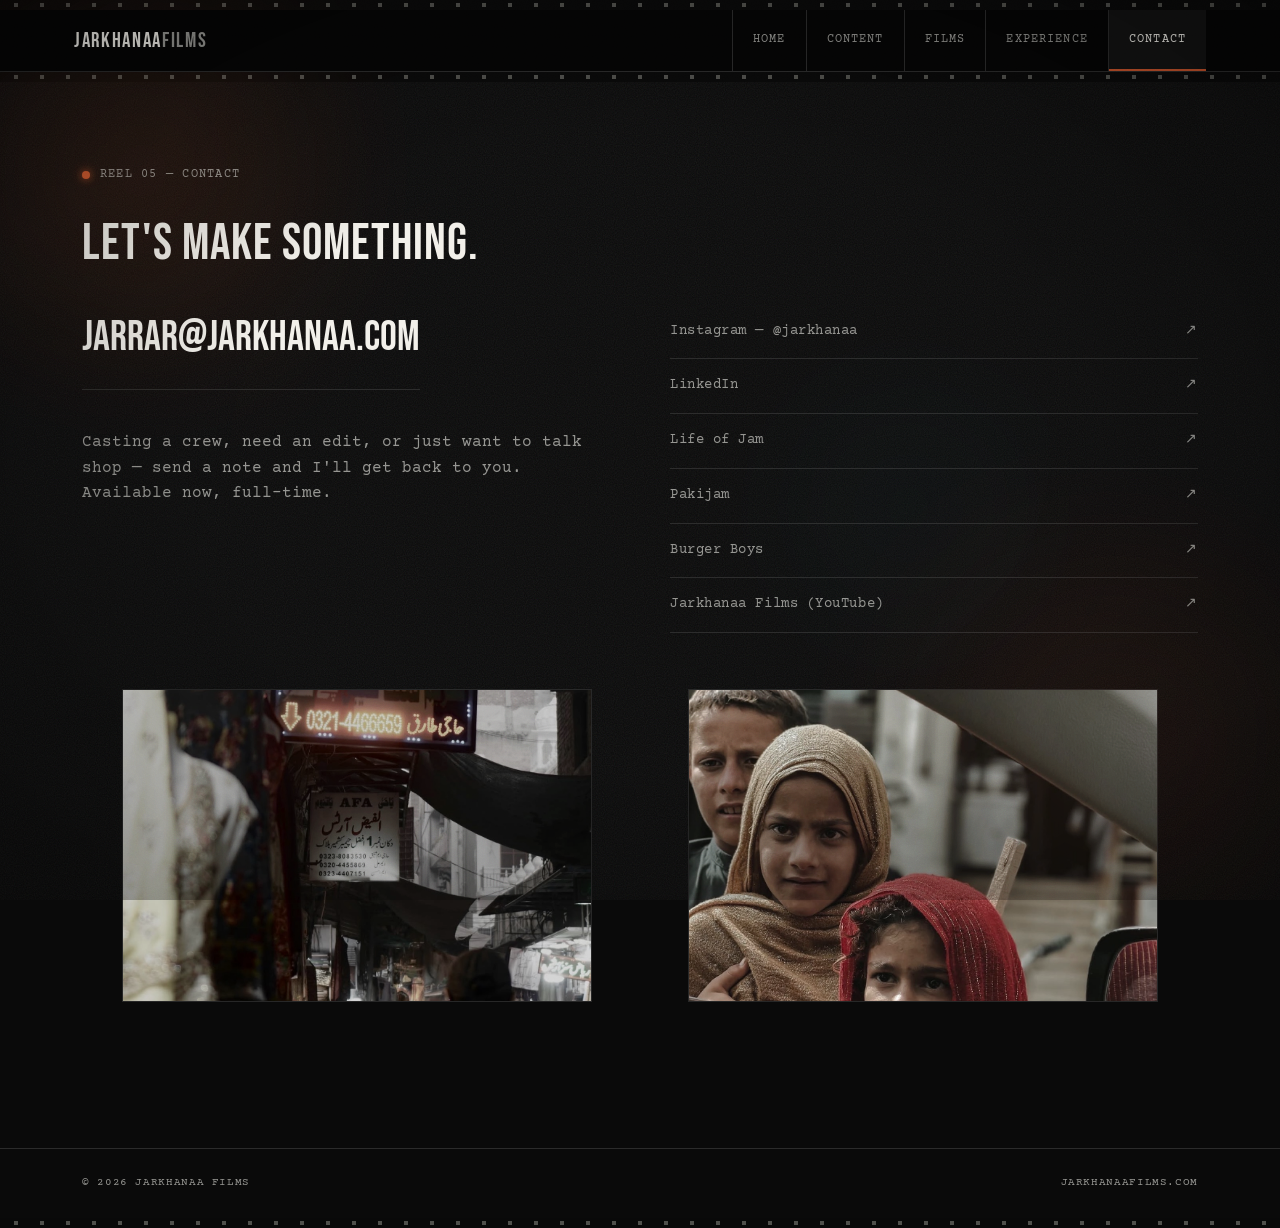
==== commit 13c18d8b: "Fix Life of Jam / Pakijam links on Contact page, sync availability text Contact had its own separate" ====
--- a/contact.html
+++ b/contact.html
@@ -37,18 +37,16 @@
         <a href="mailto:jarrar@jarkhanaa.com" class="contact-email">jarrar@jarkhanaa.com</a>
         <p class="lede">
           Casting a crew, need an edit, or just want to talk shop —
-          send a note and I'll get back to you. Available for part-time
-          work now, full-time from September 2026.
+          send a note and I'll get back to you. Available now, full-time.
         </p>
       </div>
 
       <div>
         <ul class="social-list">
-          <!-- Replace hrefs with your real profiles -->
           <li><a href="https://www.instagram.com/jarkhanaa" target="_blank" rel="noopener"><span>Instagram — @jarkhanaa</span><span>&#8599;</span></a></li>
           <li><a href="https://www.linkedin.com/in/jarrar-ali-9444a821a/" target="_blank" rel="noopener"><span>LinkedIn</span><span>&#8599;</span></a></li>
-          <li><a href="#" target="_blank" rel="noopener"><span>Life of Jam</span><span>&#8599;</span></a></li>
-          <li><a href="#" target="_blank" rel="noopener"><span>Pakijam</span><span>&#8599;</span></a></li>
+          <li><a href="https://www.youtube.com/@LifeOfJam3" target="_blank" rel="noopener"><span>Life of Jam</span><span>&#8599;</span></a></li>
+          <li><a href="https://www.youtube.com/@PakiJam" target="_blank" rel="noopener"><span>Pakijam</span><span>&#8599;</span></a></li>
           <li><a href="https://www.youtube.com/@burgerboys6820" target="_blank" rel="noopener"><span>Burger Boys</span><span>&#8599;</span></a></li>
           <li><a href="https://www.youtube.com/@JarkhanaaFilms" target="_blank" rel="noopener"><span>Jarkhanaa Films (YouTube)</span><span>&#8599;</span></a></li>
         </ul>
--- a/css/style.css
+++ b/css/style.css
@@ -478,6 +478,21 @@
 
 .cta-row { display: flex; gap: 16px; flex-wrap: wrap; }
 
+.hire-split {
+  display: flex;
+  align-items: center;
+  gap: 12px;
+  flex-wrap: wrap;
+  margin-bottom: 16px;
+}
+.hire-split-label {
+  font-family: var(--frame-mono);
+  font-size: 0.7rem;
+  letter-spacing: 0.08em;
+  text-transform: uppercase;
+  color: var(--fg-faint);
+}
+
 .btn {
   display: inline-flex;
   align-items: center;
@@ -1032,6 +1047,69 @@
   color: var(--fg-dim);
 }
 .role-tag.primary { border-color: var(--fg-dim); color: var(--fg); }
+
+/* -------------------------------------------------------------------- */
+/* tool badges — Premiere / After Effects / Photoshop, Skills & Tools    */
+/* Dim and desaturated at rest, like an exposed-but-undeveloped frame;   */
+/* hovering or focusing one "develops" it into its real brand color.     */
+/* -------------------------------------------------------------------- */
+.tool-badges {
+  display: flex;
+  gap: 26px;
+  flex-wrap: wrap;
+  margin: 4px 0 34px;
+}
+.tool-badge {
+  display: flex;
+  flex-direction: column;
+  align-items: center;
+  gap: 8px;
+  width: 78px;
+  text-align: center;
+  cursor: default;
+  outline: none;
+}
+.tool-badge svg {
+  width: 56px;
+  height: 56px;
+  filter: grayscale(0.7) brightness(0.8);
+  transition: filter 0.4s ease, transform 0.4s cubic-bezier(0.16, 1, 0.3, 1);
+  animation: tool-badge-glow 4.2s ease-in-out infinite;
+}
+.tool-badge:nth-child(2) svg { animation-delay: -1.4s; }
+.tool-badge:nth-child(3) svg { animation-delay: -2.8s; }
+.tool-badge rect { fill: var(--tool-bg); stroke: var(--tool-color); stroke-width: 1; }
+.tool-badge text {
+  fill: var(--tool-color);
+  font-family: var(--frame-serif);
+  font-size: 13px;
+  text-anchor: middle;
+}
+.tool-badge:hover svg,
+.tool-badge:focus-visible svg {
+  filter: grayscale(0) brightness(1.05);
+  transform: scale(1.14) rotate(-5deg);
+  animation-play-state: paused;
+}
+.tool-badge:focus-visible { box-shadow: 0 0 0 2px var(--accent); border-radius: 8px; }
+.tool-badge .tool-name {
+  font-family: var(--frame-mono);
+  font-size: 0.6rem;
+  letter-spacing: 0.06em;
+  text-transform: uppercase;
+  color: var(--fg-faint);
+  transition: color 0.3s ease;
+}
+.tool-badge:hover .tool-name,
+.tool-badge:focus-visible .tool-name { color: var(--fg); }
+
+@keyframes tool-badge-glow {
+  0%, 100% { filter: grayscale(0.7) brightness(0.8) drop-shadow(0 0 0 transparent); }
+  50% { filter: grayscale(0.45) brightness(0.95) drop-shadow(0 0 7px var(--tool-color)); }
+}
+@media (prefers-reduced-motion: reduce) {
+  .tool-badge svg { animation: none; filter: grayscale(0.55) brightness(0.9); }
+}
 
 /* -------------------------------------------------------------------- */
 /* detective board — experience page "On Set"                            */
@@ -1286,6 +1364,31 @@
   margin-bottom: 6px;
 }
 .callout .headline { font-family: var(--frame-serif); font-size: 1.5rem; }
+
+/* -------------------------------------------------------------------- */
+/* quick jump — orients a hirer to the pitch they came for                */
+/* -------------------------------------------------------------------- */
+.quick-jump {
+  display: flex;
+  flex-wrap: wrap;
+  gap: 10px;
+  margin-top: 22px;
+}
+.quick-jump a {
+  font-family: var(--frame-mono);
+  font-size: 0.66rem;
+  letter-spacing: 0.08em;
+  text-transform: uppercase;
+  padding: 8px 14px;
+  border: 1px solid var(--line);
+  color: var(--fg-dim);
+  transition: color 0.25s ease, border-color 0.25s ease, background 0.25s ease;
+}
+.quick-jump a:hover {
+  color: var(--fg);
+  border-color: var(--accent);
+  background: var(--bg-alt);
+}
 
 /* -------------------------------------------------------------------- */
 /* channel roster — work page                                            */
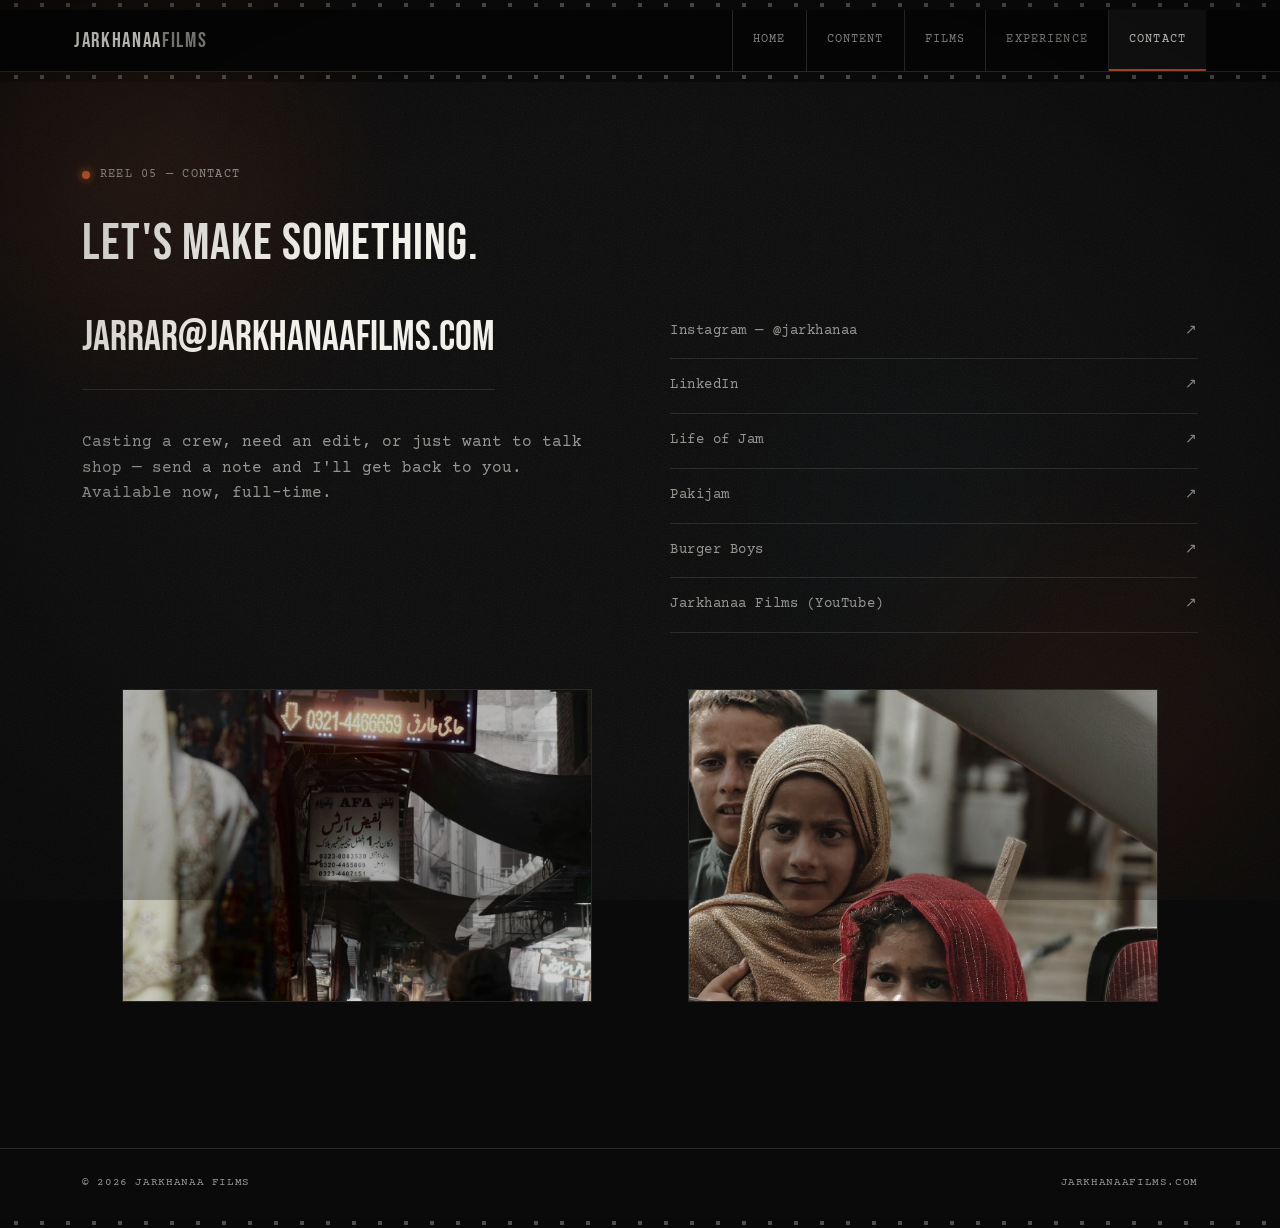
==== commit 749b130d: "Update contact email to jarrar@jarkhanaafilms.com Co-Authored-By: Claude Sonnet 5 <noreply@anthropic" ====
--- a/contact.html
+++ b/contact.html
@@ -5,6 +5,17 @@
 <meta name="viewport" content="width=device-width, initial-scale=1.0">
 <title>Contact — Jarkhanaa Films</title>
 <meta name="description" content="Get in touch with Mohammad Jarrar Ali Mehdi — Jarkhanaa Films.">
+<meta property="og:type" content="website">
+<meta property="og:url" content="https://jarkhanaafilms.com/contact.html">
+<meta property="og:title" content="Contact — Jarkhanaa Films">
+<meta property="og:description" content="Get in touch with Mohammad Jarrar Ali Mehdi.">
+<meta property="og:image" content="https://jarkhanaafilms.com/assets/images/og-logo.png">
+<meta property="og:image:width" content="1200">
+<meta property="og:image:height" content="630">
+<meta name="twitter:card" content="summary_large_image">
+<meta name="twitter:title" content="Contact — Jarkhanaa Films">
+<meta name="twitter:description" content="Get in touch with Mohammad Jarrar Ali Mehdi.">
+<meta name="twitter:image" content="https://jarkhanaafilms.com/assets/images/og-logo.png">
 <link rel="preconnect" href="https://fonts.googleapis.com">
 <link rel="preconnect" href="https://fonts.gstatic.com" crossorigin>
 <link href="https://fonts.googleapis.com/css2?family=Bebas+Neue&family=Courier+Prime:wght@400;700&display=swap" rel="stylesheet">
@@ -34,7 +45,7 @@
 
     <div class="contact-grid">
       <div>
-        <a href="mailto:jarrar@jarkhanaa.com" class="contact-email">jarrar@jarkhanaa.com</a>
+        <a href="mailto:jarrar@jarkhanaafilms.com" class="contact-email">jarrar@jarkhanaafilms.com</a>
         <p class="lede">
           Casting a crew, need an edit, or just want to talk shop —
           send a note and I'll get back to you. Available now, full-time.
